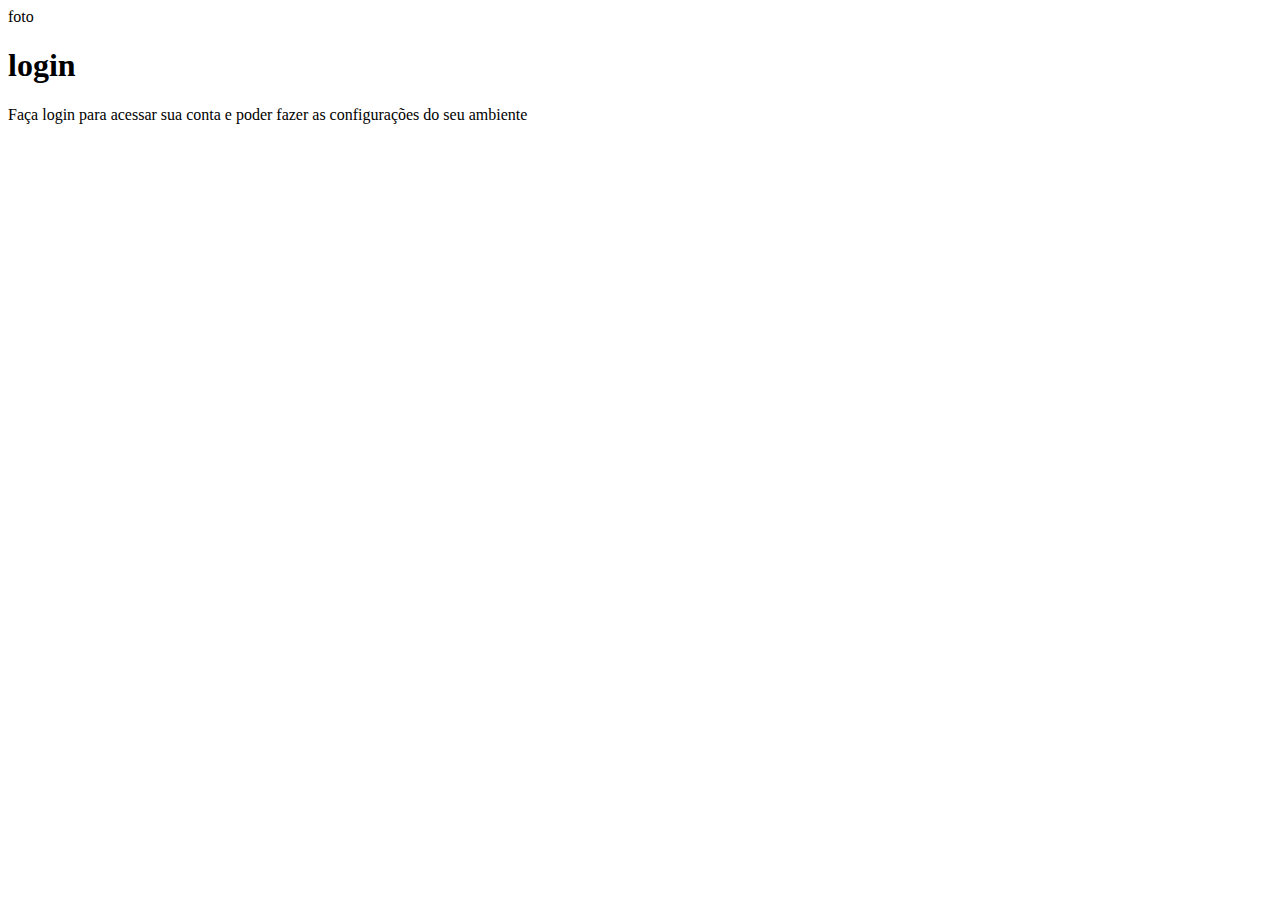
==== projeto-login-responsivo/index.html @ b9b6ad71 "Configurando estrutura do login" ====
<!DOCTYPE html>
<html lang="pt-BR">
<head>
    <meta charset="UTF-8">
    <meta name="viewport" content="width=device-width, initial-scale=1.0">
    <link rel="stylesheet" href="styles.css">
    <link rel="stylesheet" href="mediaquery.css">
    <title>Login</title>
</head>
<body>
    <section id="Login">
        <div id="imagem">
            foto
        </div>

        <div id="formulario">
            <h1>login</h1>
            <p>Faça login para acessar sua conta e poder fazer as configurações do seu ambiente</p>
            <form action="login.php" method="post">
                
            </form>
        </div>
    </section>


    
</body>
</html>
---- projeto-login-responsivo/styles.css ----
/*
verde: #49a09d
lilás: #5f2c82
*/
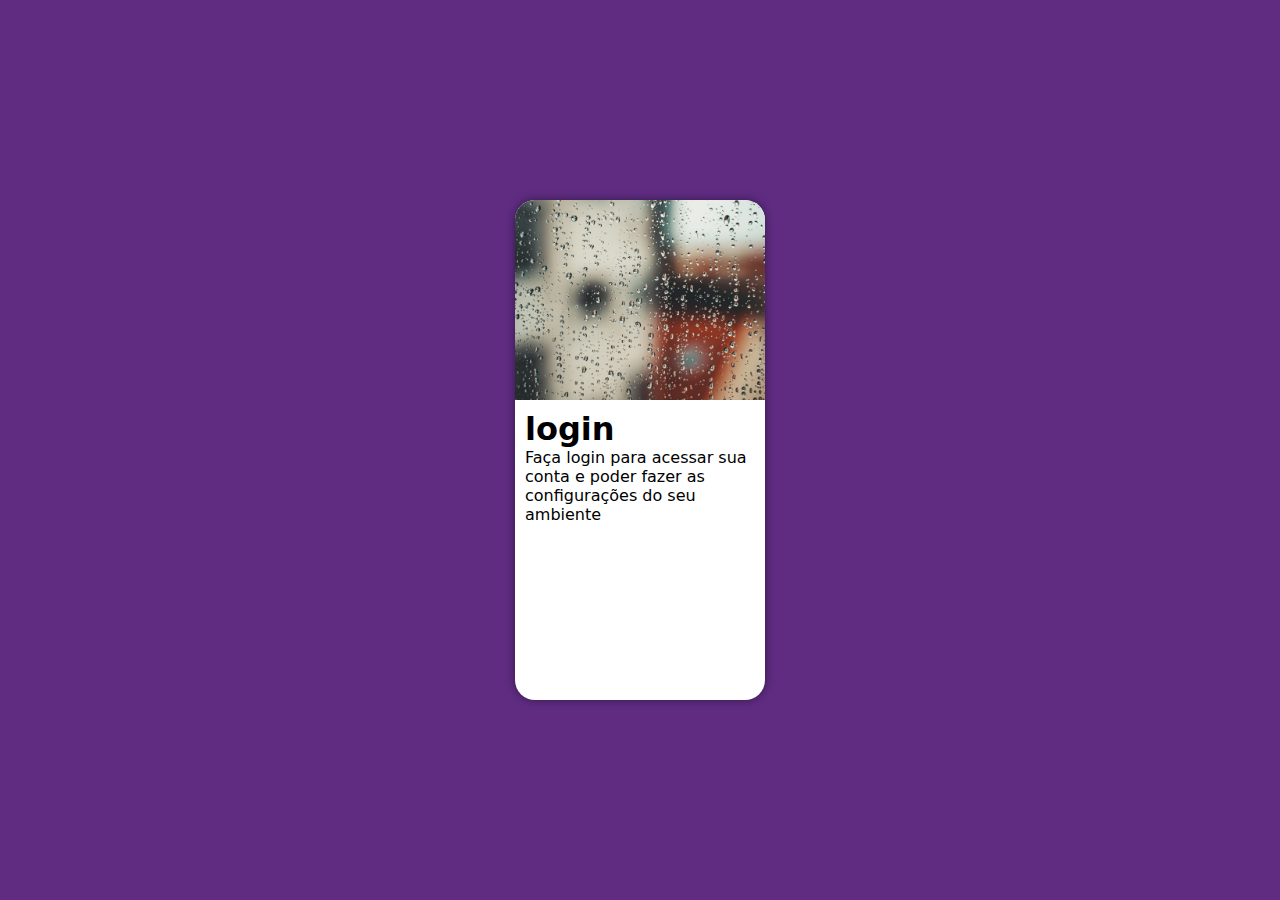
==== commit 7d760381: "Definindo layout do login" ====
--- a/projeto-login-responsivo/index.html
+++ b/projeto-login-responsivo/index.html
@@ -8,16 +8,14 @@
     <title>Login</title>
 </head>
 <body>
-    <section id="Login">
-        <div id="imagem">
-            foto
-        </div>
+    <section id="login">
+        <div id="imagem"></div>
 
         <div id="formulario">
             <h1>login</h1>
             <p>Faça login para acessar sua conta e poder fazer as configurações do seu ambiente</p>
             <form action="login.php" method="post">
-                
+
             </form>
         </div>
     </section>
--- a/projeto-login-responsivo/styles.css
+++ b/projeto-login-responsivo/styles.css
@@ -1,4 +1,45 @@
 /*
 verde: #49a09d
 lilás: #5f2c82
-*/+*/
+*{
+    margin: 0;
+    padding: 0;
+    font-family: system-ui, -apple-system, BlinkMacSystemFont, 'Segoe UI', Roboto, Oxygen, Ubuntu, Cantarell, 'Open Sans', 'Helvetica Neue', sans-serif;
+    box-sizing: border-box;
+}
+
+body, html{
+    background-color: #5f2c82;
+    height: 100vh;
+    width: 100vw;
+
+}
+body{
+    display: flex;
+    justify-content: center;
+    align-items: center;
+}
+
+section#login{
+    display: block;
+    background: white;
+    width: 250px;
+    height: 500px;
+    border-radius: 20px;
+    overflow: hidden; /*Oque estiver fora da borda ficará escondido*/
+    box-shadow: 0px 0px 10px rgba(0, 0, 0, 0.457);
+}
+
+div#imagem{
+    background: url(pexels-ave-calvar-martinez-4297438.jpg);
+    background-size: cover;
+    background-repeat: no-repeat;
+    background-position: center;
+    height: 200px;
+    
+}
+div#formulario{
+    display: block;
+    padding: 10px;
+}
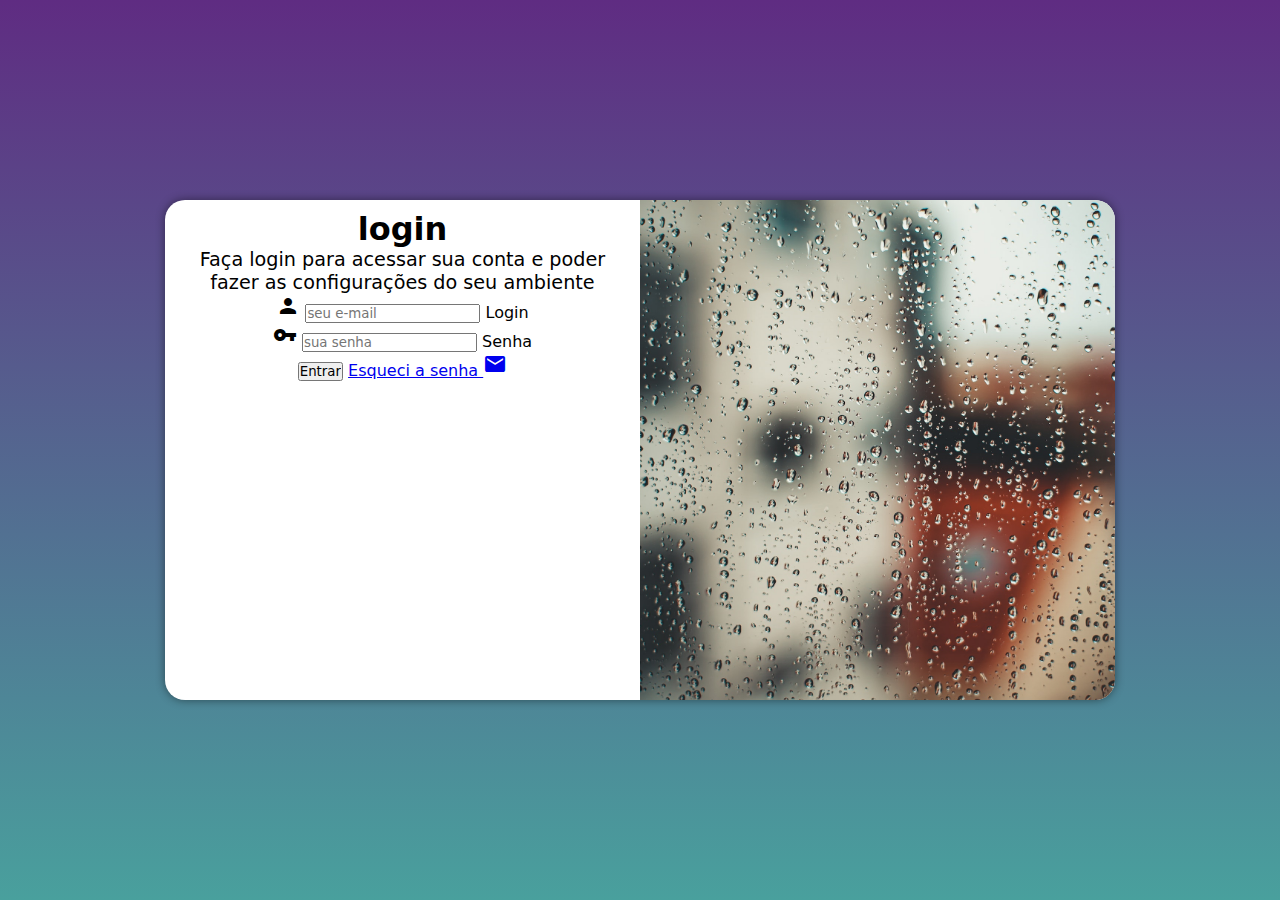
==== commit dbc3bb28: "Contrução do formulário" ====
--- a/projeto-login-responsivo/index.html
+++ b/projeto-login-responsivo/index.html
@@ -5,6 +5,8 @@
     <meta name="viewport" content="width=device-width, initial-scale=1.0">
     <link rel="stylesheet" href="styles.css">
     <link rel="stylesheet" href="mediaquery.css">
+    <link href="https://fonts.googleapis.com/icon?family=Material+Icons"
+      rel="stylesheet">
     <title>Login</title>
 </head>
 <body>
@@ -14,8 +16,19 @@
         <div id="formulario">
             <h1>login</h1>
             <p>Faça login para acessar sua conta e poder fazer as configurações do seu ambiente</p>
-            <form action="login.php" method="post">
-
+            <form action="login.php" method="post" autocomplete="on">
+                <div>
+                    <i class="material-icons">person</i>
+                    <input type="email" name="login" id="ilogin" placeholder="seu e-mail" autocomplete="email" required maxlength="30">
+                    <label for="ilogin">Login</label>
+                </div>
+                <div>
+                    <i class="material-icons">vpn_key</i>
+                    <input type="password" name="senha" id="isenha" placeholder="sua senha" autocomplete="current-password" required minlength="8">
+                    <label for="isenha">Senha</label>
+                </div>
+                <input type="submit" value="Entrar">
+                <a href="esqueci.html">Esqueci a senha <i class="material-icons">mail</i></a>
             </form>
         </div>
     </section>
--- a/projeto-login-responsivo/styles.css
+++ b/projeto-login-responsivo/styles.css
@@ -27,8 +27,11 @@
     width: 250px;
     height: 500px;
     border-radius: 20px;
-    overflow: hidden; /*Oque estiver fora da borda ficará escondido*/
+    overflow: hidden; /*O que estiver fora da borda ficará escondido*/
     box-shadow: 0px 0px 10px rgba(0, 0, 0, 0.457);
+
+    transition: width .3s, height .3s;
+    transition-timing-function: ease;
 }
 
 div#imagem{
@@ -42,4 +45,10 @@
 div#formulario{
     display: block;
     padding: 10px;
+    text-align: center;
+    margin-bottom: 10px;
 }
+
+div#formulario p{
+    font-size: 0.8em;
+}--- a/projeto-login-responsivo/mediaquery.css
+++ b/projeto-login-responsivo/mediaquery.css
@@ -0,0 +1,38 @@
+@media screen and (min-width: 768px) {
+    body{
+        background-image: linear-gradient(to top, #49a09d,#5f2c82);
+    }
+    section#login{
+        width: 90vw;
+    }
+    div#imagem{
+        float: left;
+        width: 30%;
+        height: 100%;
+    }
+    div#formulario{
+        float: right;
+        width: 70%;
+    }
+    div#formulario h1{
+        font-size: 2em;
+    }
+    div#formulario p{
+        font-size: 1.2em;
+    }
+}
+@media screen and (min-width: 992px) {
+    section#login{
+        width: 950px;
+    }
+    div#imagem{
+        float: right;
+        width: 50%;
+        height: 100%;
+    }
+    div#formulario{
+        float: left;
+        width: 50%;
+    }
+
+}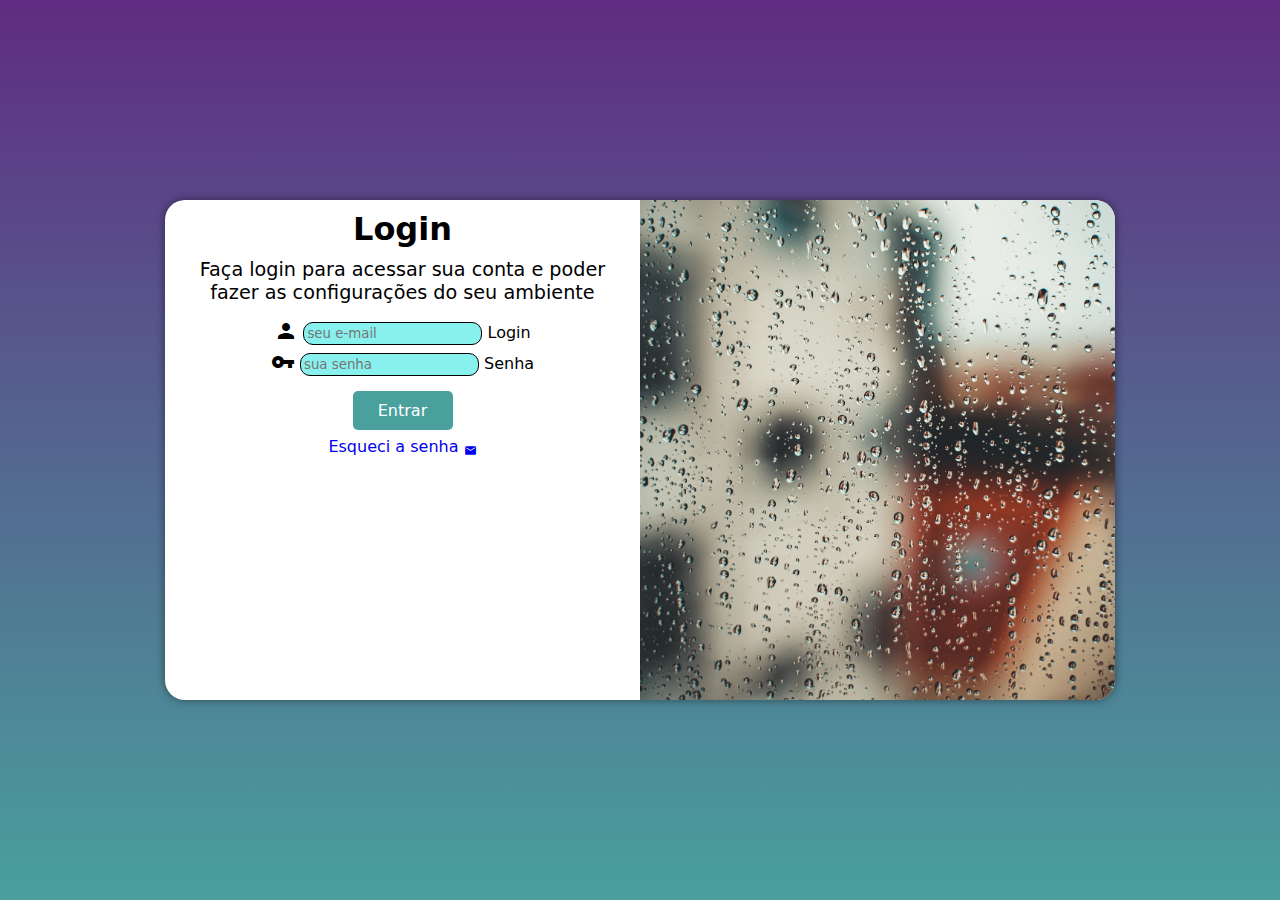
==== commit 90bc71f4: "Finalizando projeto" ====
--- a/projeto-login-responsivo/index.html
+++ b/projeto-login-responsivo/index.html
@@ -14,7 +14,7 @@
         <div id="imagem"></div>
 
         <div id="formulario">
-            <h1>login</h1>
+            <h1>Login</h1>
             <p>Faça login para acessar sua conta e poder fazer as configurações do seu ambiente</p>
             <form action="login.php" method="post" autocomplete="on">
                 <div>
@@ -28,7 +28,7 @@
                     <label for="isenha">Senha</label>
                 </div>
                 <input type="submit" value="Entrar">
-                <a href="esqueci.html">Esqueci a senha <i class="material-icons">mail</i></a>
+                <a href="esqueci.html" class="botao">Esqueci a senha <i class="material-icons">mail</i></a>
             </form>
         </div>
     </section>
--- a/projeto-login-responsivo/styles.css
+++ b/projeto-login-responsivo/styles.css
@@ -24,7 +24,7 @@
 section#login{
     display: block;
     background: white;
-    width: 250px;
+    width: 260px;
     height: 500px;
     border-radius: 20px;
     overflow: hidden; /*O que estiver fora da borda ficará escondido*/
@@ -49,6 +49,49 @@
     margin-bottom: 10px;
 }
 
+div#campo{
+    padding: 10px;
+}
+
+
 div#formulario p{
     font-size: 0.8em;
+    padding: 10px;
+}
+
+input{
+    background-color: #88f1ed;
+    border: 1px solid black;
+    border-radius: 10px;
+    padding: 3px;
+}
+i.material-icons{
+    transform: translateY(5px);
+}
+
+input[type=submit]{
+    display: block;
+    font-size: 1em;
+    margin: auto;
+    margin-top: 15px;
+    background-color: #49a09d;
+    color: white;
+    padding: 10px;
+    width: 100px;
+    border-radius: 5px;
+    border: none;
+}
+input[type=submit]:hover{
+    background-color: #51b7b4;
+    cursor: pointer;
+}
+a.botao{
+    display: block;
+    text-align: center;
+    font-size: 1em;
+    text-decoration: none;
+}
+a.botao i{
+    font-size: 0.8em;
+    margin-top: 10px;
 }